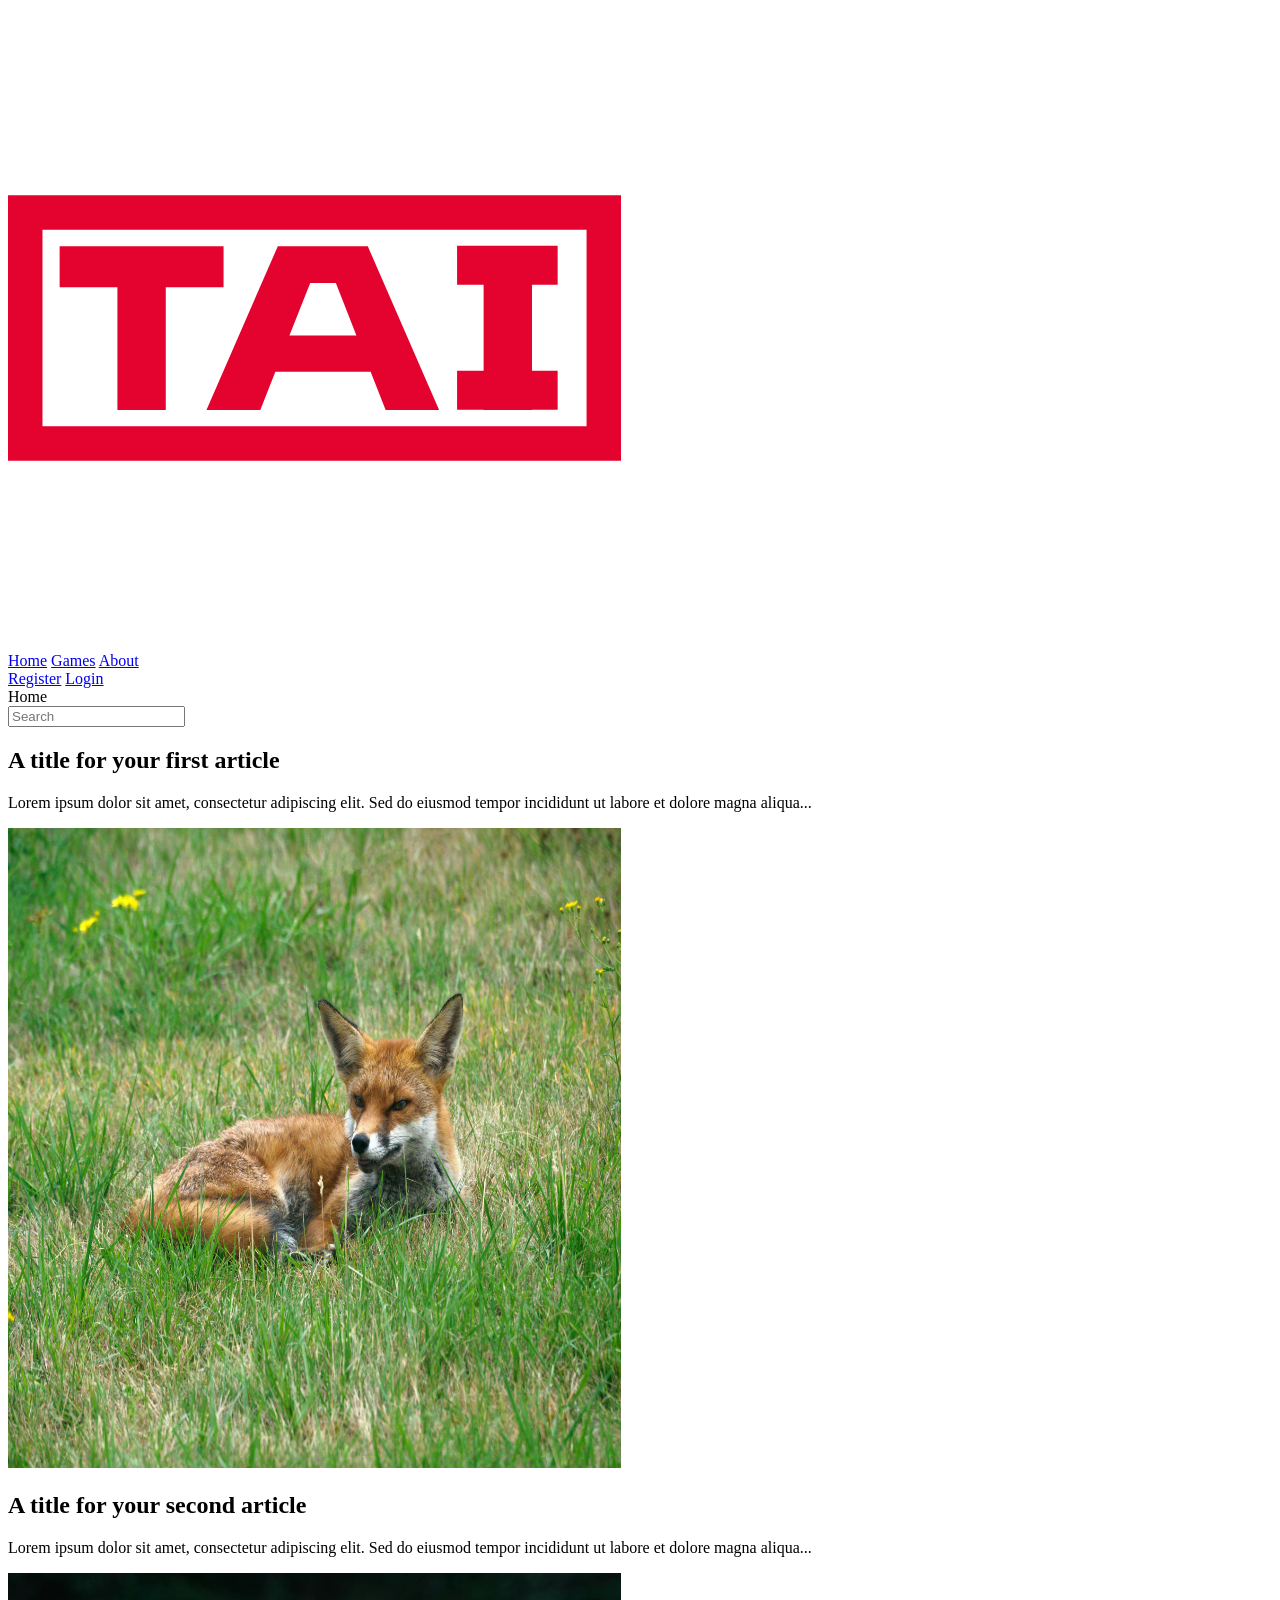
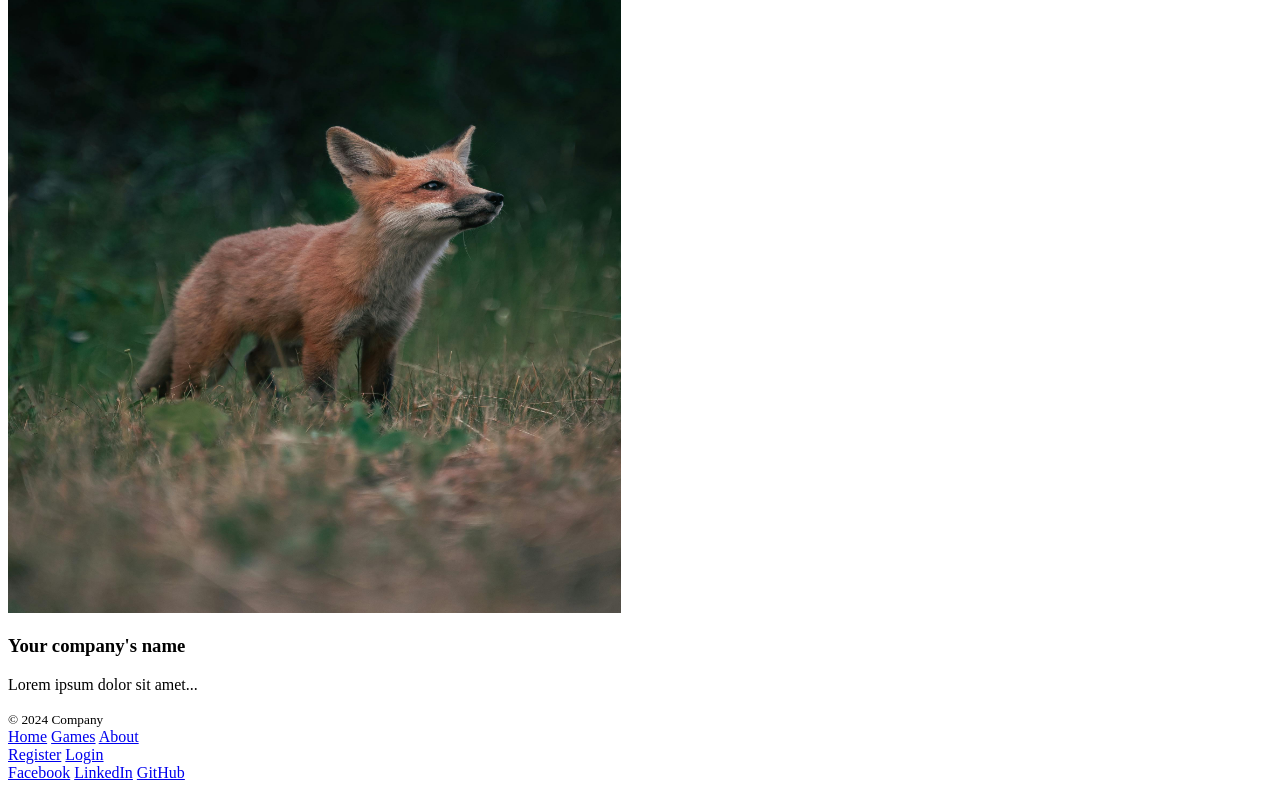
==== index.html @ 5affca8c "Home ja About sivu valmiita" ====
<!DOCTYPE html>
<html lang="fi">
<head>
<meta charset="UTF-8">
<title>Home</title>


</head>

<body>

<!-- HEADER -->
<div class="box container header">
    <img src="TAI_punainen_165px.svg" width="613" height="640" alt="Logo">


    <div class="nav">
        <a href="index.html">Home</a>
        <a href="#">Games</a>
        <a href="about.html">About</a>
    </div>

    <div class="nav">
        <a href="#">Register</a>
        <a href="#">Login</a>
    </div>
</div>

<!-- SEARCH -->
<div class="box container search-bar">
    <div>Home</div>
    <input class="search-input" type="text" placeholder="Search">
</div>

<!-- ARTICLE 1 -->
<div class="box article">
    <div class="text">
        <h2>A title for your first article</h2>
        <p>
        Lorem ipsum dolor sit amet, consectetur adipiscing elit. Sed do eiusmod tempor incididunt ut labore et dolore magna aliqua...
        </p>
    </div>
    <img src="pexels-brettjordan-13533977.jpg" width="613" height="640" alt="Kettu2">
</div>

<!-- ARTICLE 2 -->
<div class="box article reverse">
    <div class="text">
        <h2>A title for your second article</h2>
        <p>
        Lorem ipsum dolor sit amet, consectetur adipiscing elit. Sed do eiusmod tempor incididunt ut labore et dolore magna aliqua...
        </p>
    </div>
    <img src="Kettu.jpg
" width="613" height="640" alt="Kettu">
</div>

<!-- FOOTER -->
<div class="box footer">
    <div class="footer-column">
        <h3>Your company's name</h3>
        <p>Lorem ipsum dolor sit amet...</p>
        <small>© 2024 Company</small>
    </div>

    <div class="footer-column">
        <a href="index.html">Home</a>
        <a href="#">Games</a>
        <a href="about.html">About</a>
        <br>
        <a href="#">Register</a>
        <a href="#">Login</a>
    </div>

    <div class="footer-column">
        <a href="https://www.facebook.com/profile.php?id=61576678653214">Facebook</a>
        <a href="#">LinkedIn</a>
        <a href="https://github.com/Eemel1/vvvtehtavat">GitHub</a>
    </div>
</div>

</body>
</html>
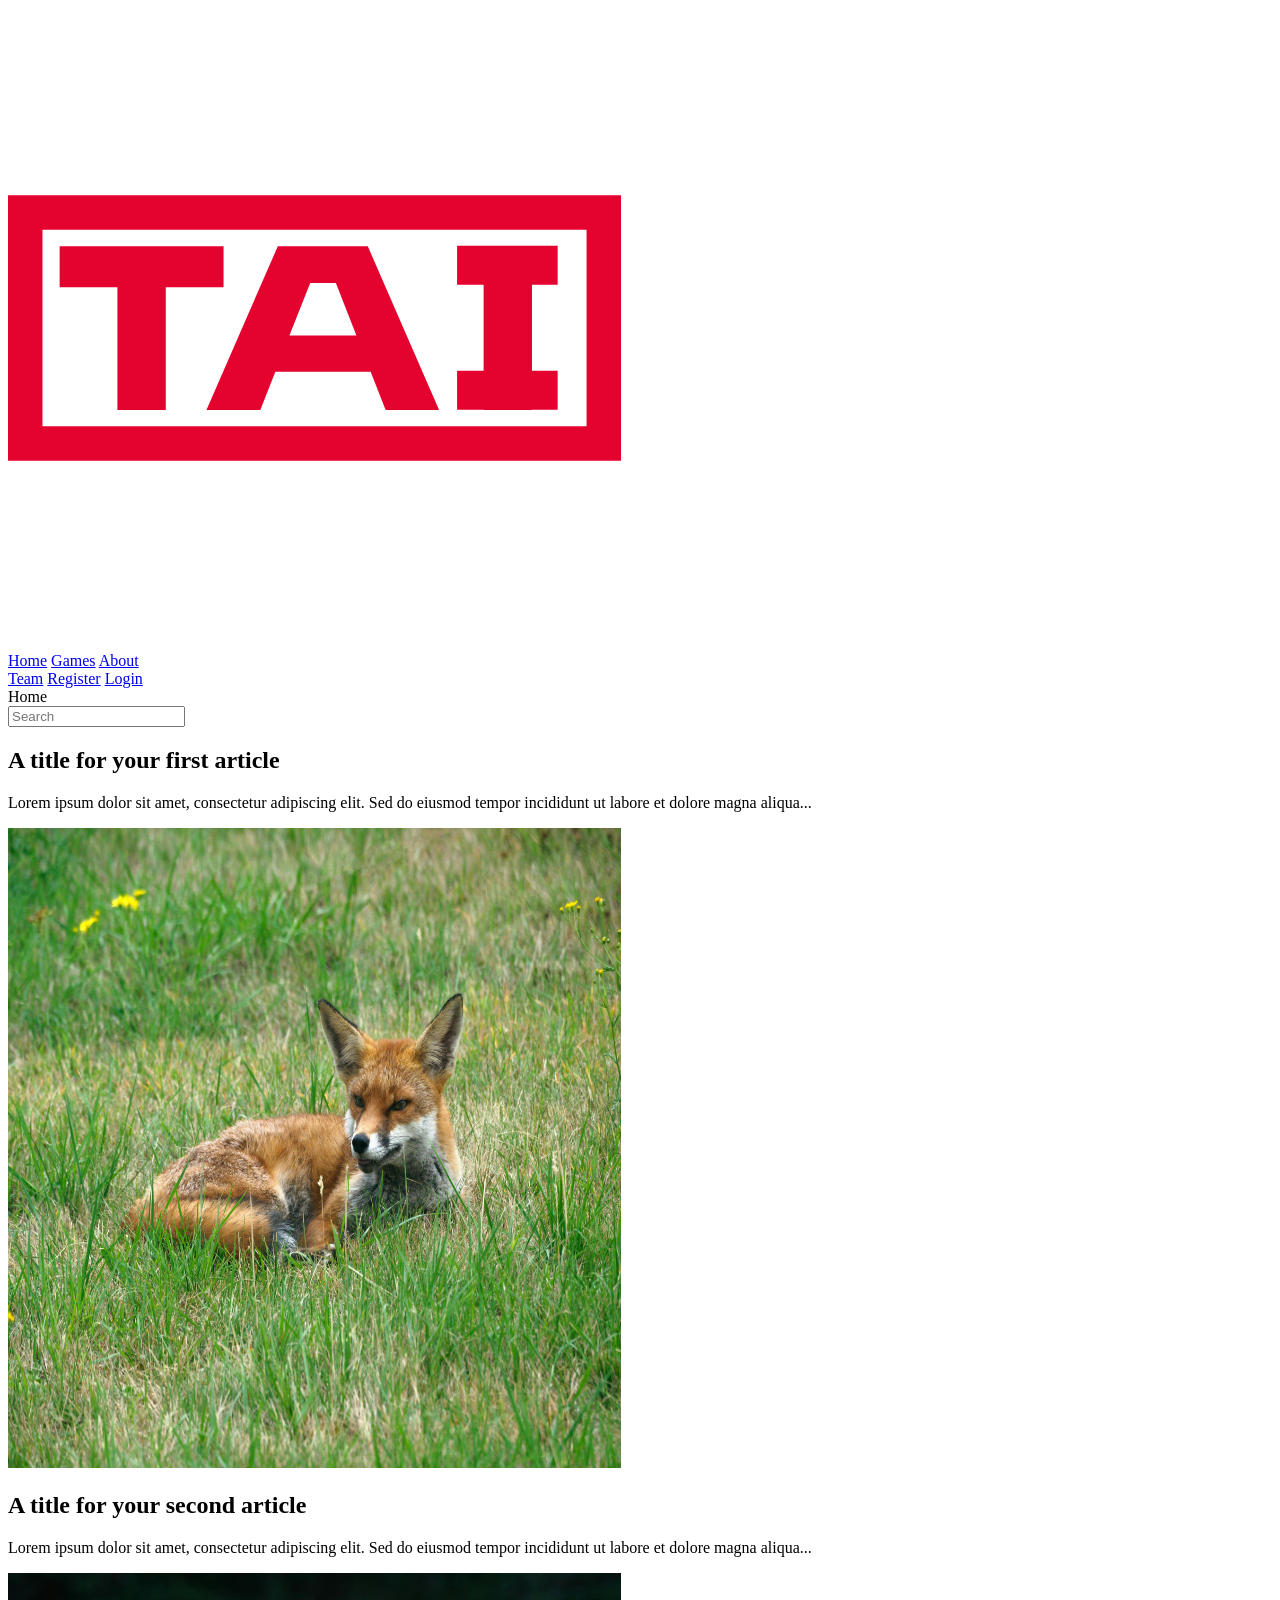
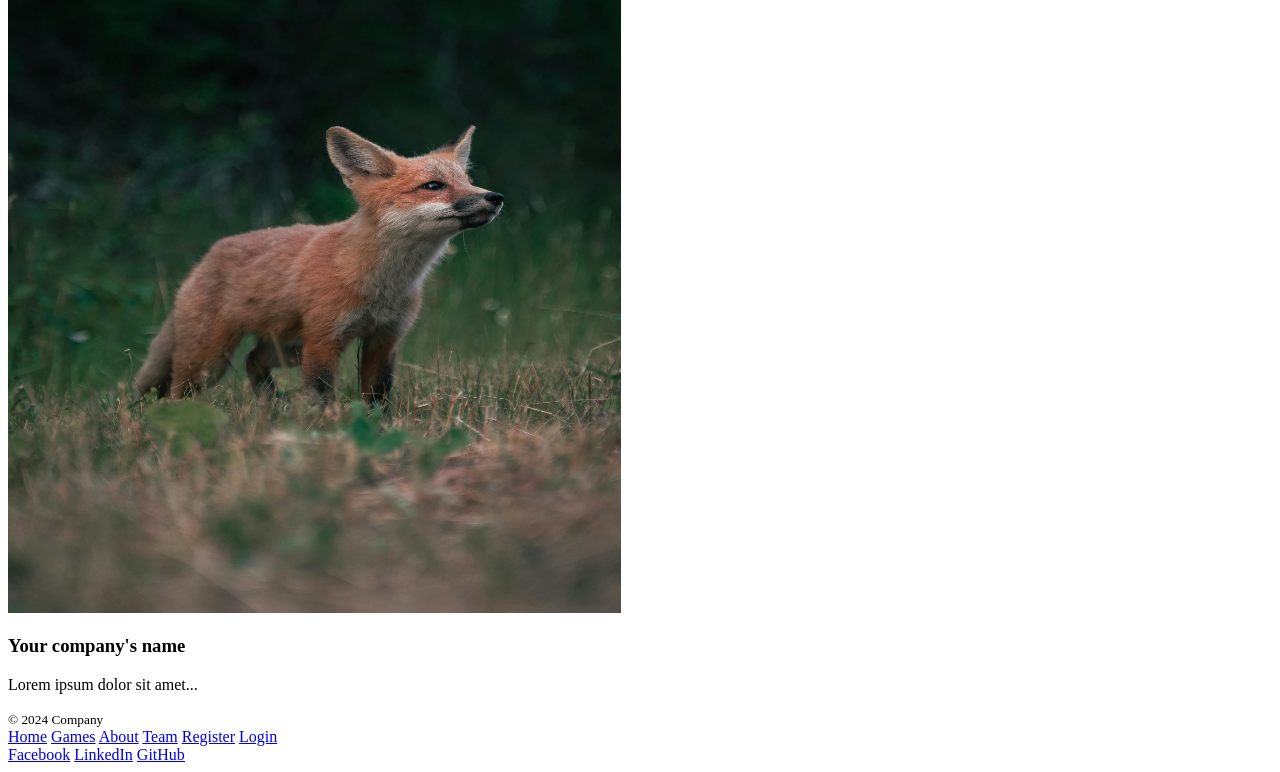
==== commit 03ad7e42: "13.4-26" ====
--- a/index.html
+++ b/index.html
@@ -21,6 +21,7 @@
     </div>
 
     <div class="nav">
+        <a href="team.html">Team</a>
         <a href="#">Register</a>
         <a href="#">Login</a>
     </div>
@@ -67,7 +68,7 @@
         <a href="index.html">Home</a>
         <a href="#">Games</a>
         <a href="about.html">About</a>
-        <br>
+        <a href="team.html">Team</a>
         <a href="#">Register</a>
         <a href="#">Login</a>
     </div>
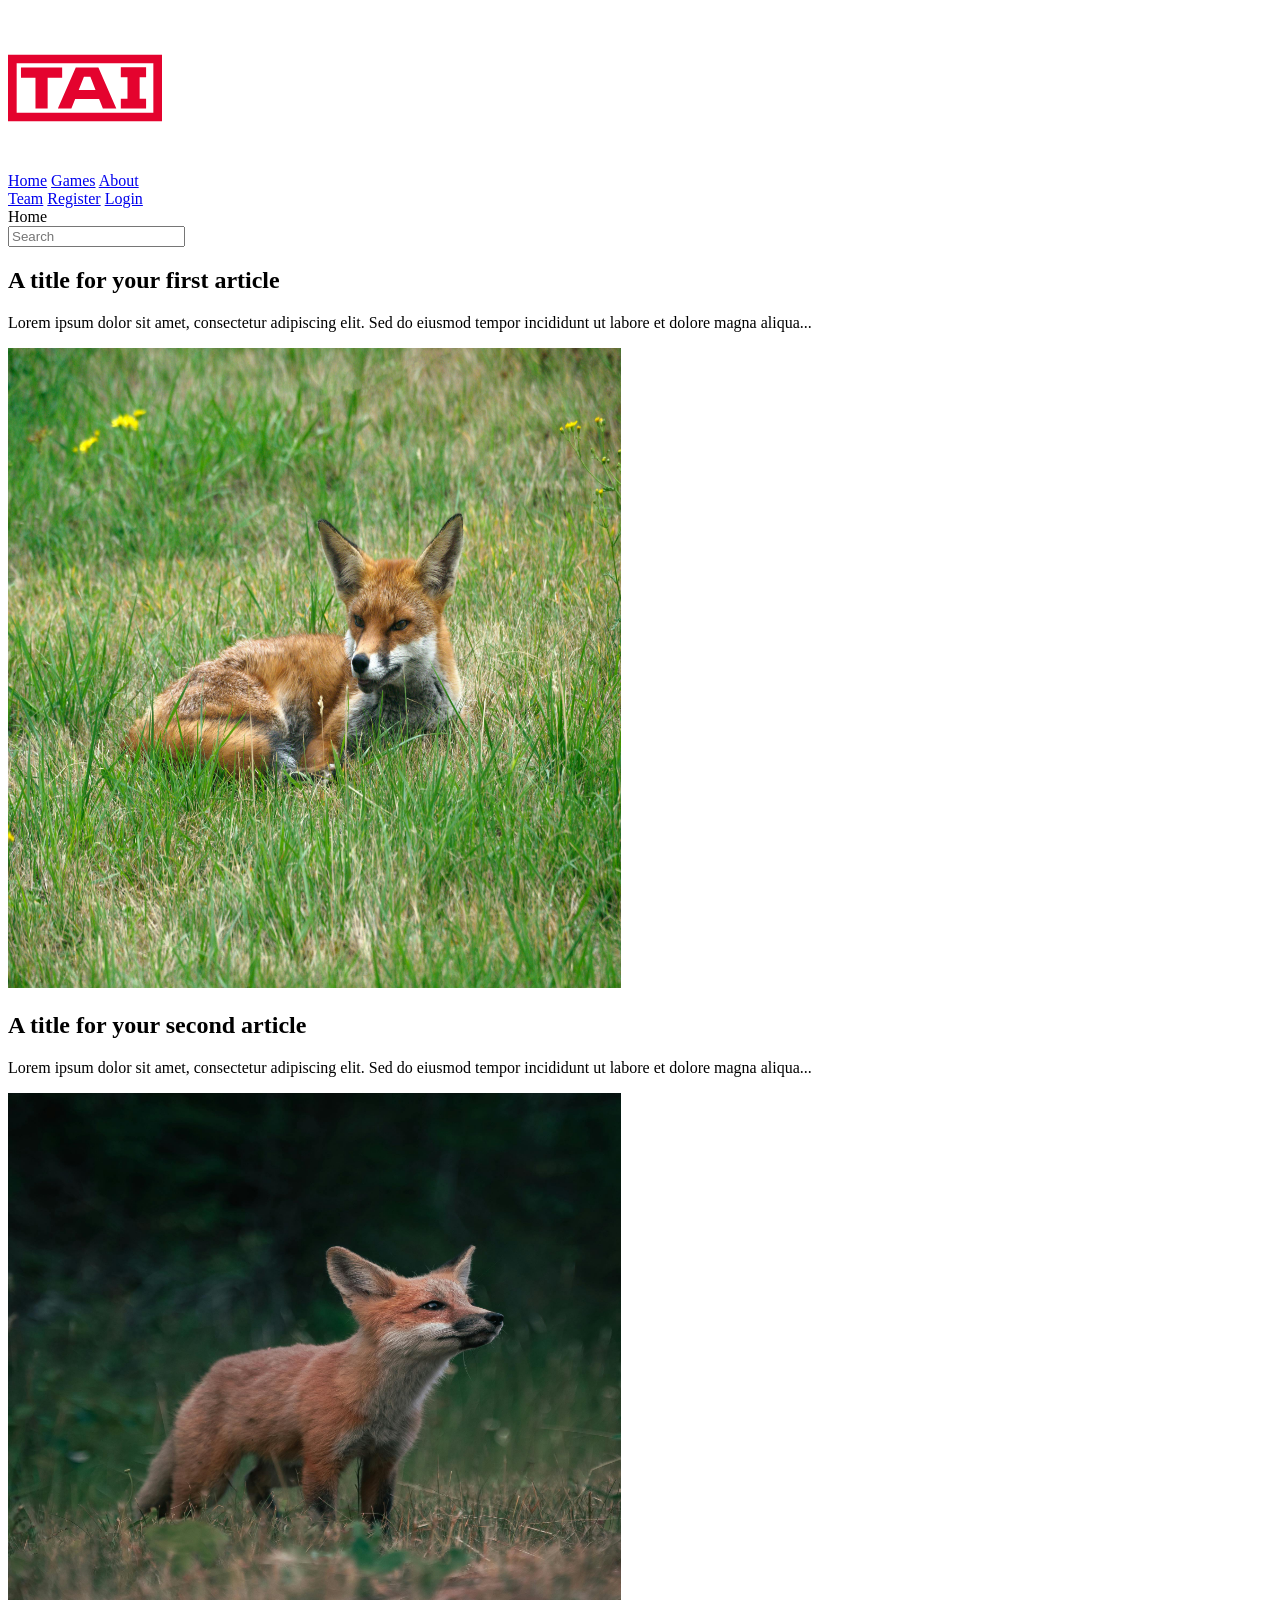
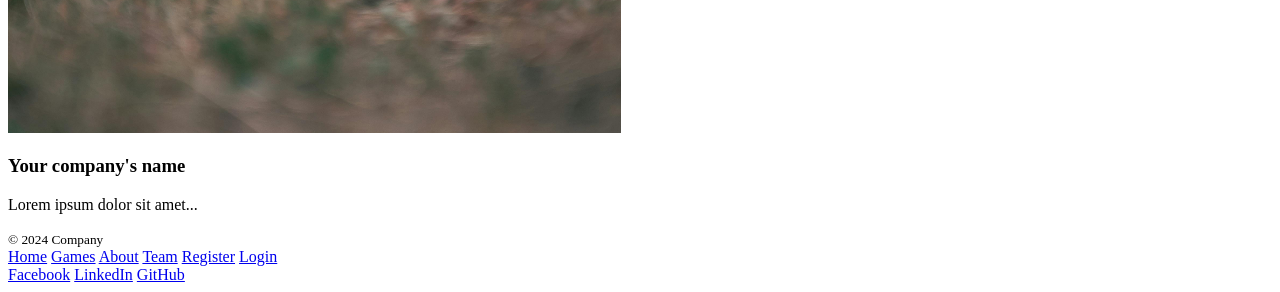
==== commit e6bc851d: "22.4" ====
--- a/index.html
+++ b/index.html
@@ -11,12 +11,12 @@
 
 <!-- HEADER -->
 <div class="box container header">
-    <img src="TAI_punainen_165px.svg" width="613" height="640" alt="Logo">
+    <img src="TAI_punainen_165px.svg" width="154" height="160" alt="Logo">
 
 
     <div class="nav">
         <a href="index.html">Home</a>
-        <a href="#">Games</a>
+        <a href="games.html">Games</a>
         <a href="about.html">About</a>
     </div>
 
@@ -66,7 +66,7 @@
 
     <div class="footer-column">
         <a href="index.html">Home</a>
-        <a href="#">Games</a>
+        <a href="games.html">Games</a>
         <a href="about.html">About</a>
         <a href="team.html">Team</a>
         <a href="#">Register</a>
